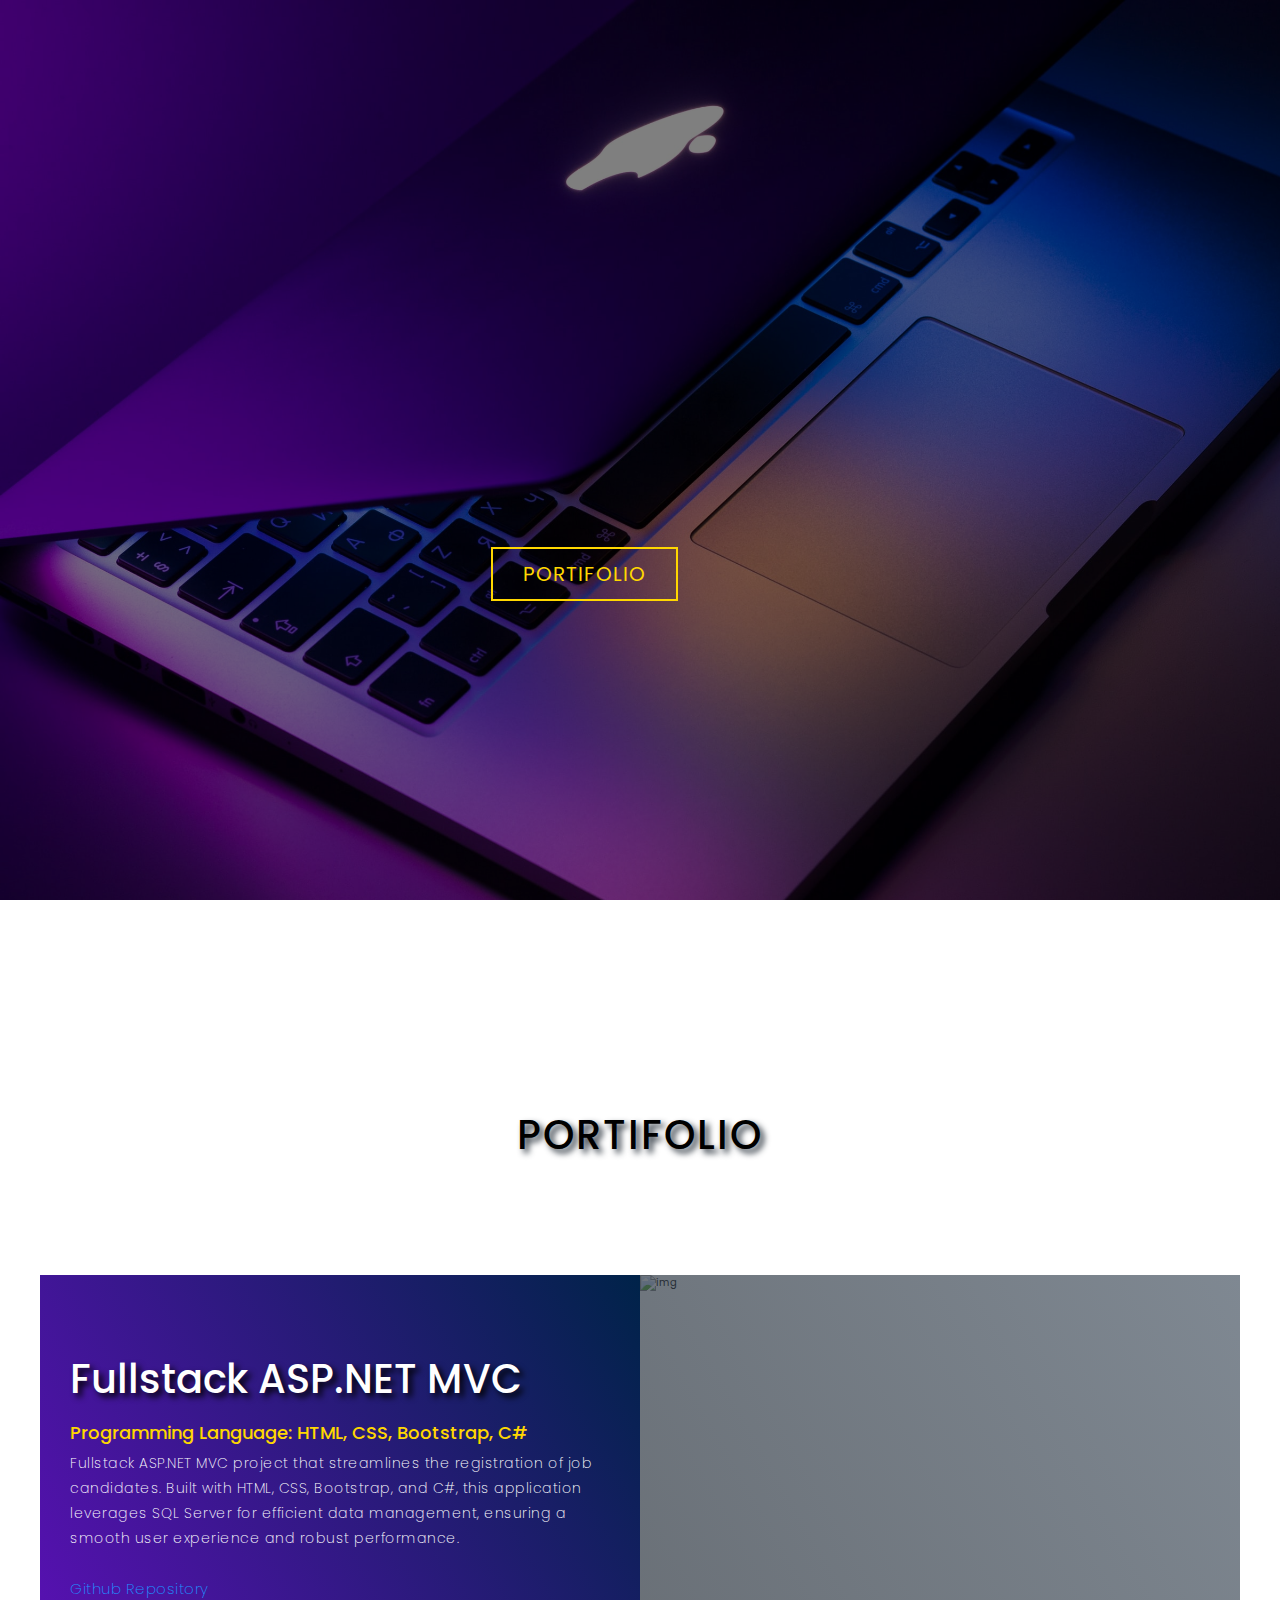
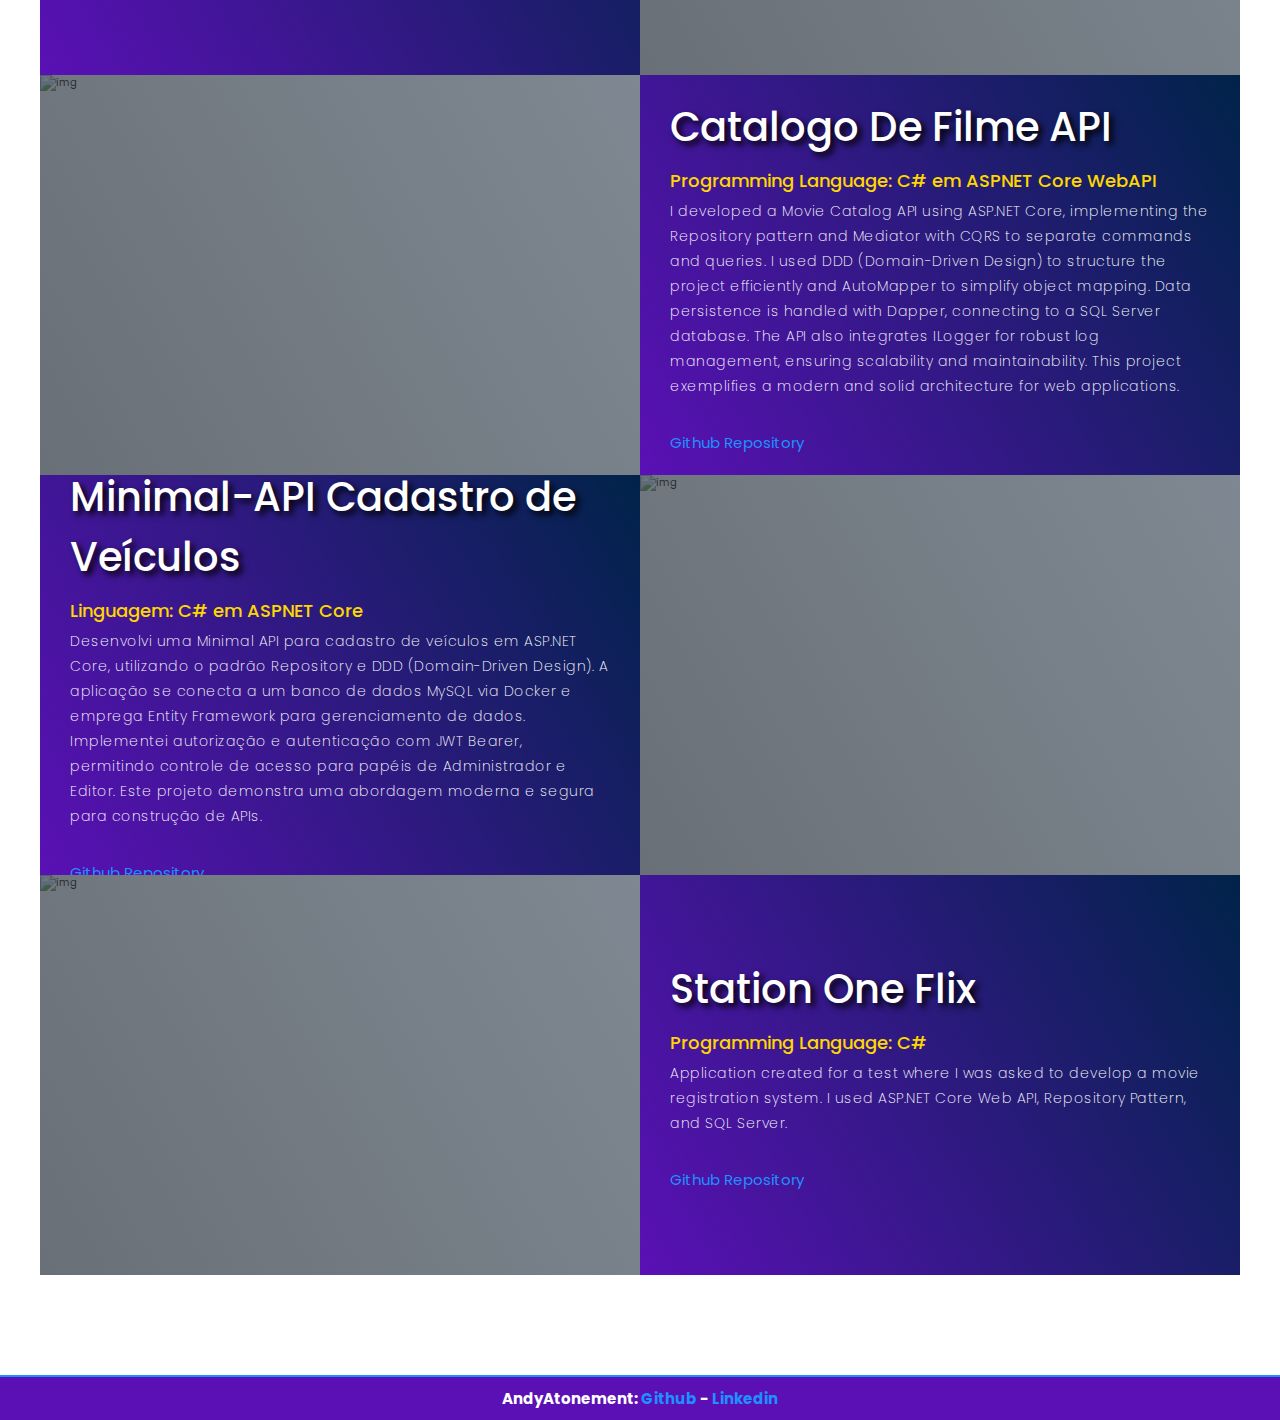
==== index.html @ 2a471467 "Send my portifolio wesite and updating" ====
<!DOCTYPE html>
<html lang="pt-BR">
<head>
    <meta charset="UTF-8">
    <meta name="viewport" content="width=device-width, initial-scale=1.0">
    <title>Meu Portfólio</title>
    <link rel="stylesheet" href="style.css">
    <link rel="alternate">
</head>
<body>
    <h1>Redirecionando...</h1>
    <script>
        document.addEventListener('DOMContentLoaded', () => {
            const userLang = navigator.language || navigator.userLanguage;

            if (userLang.startsWith('en')) {
                window.location.href = 'en/index.html'; // URL da versão em inglês
            } else if (userLang.startsWith('pt')) {
                window.location.href = 'pt/index.html'; // URL da versão em português
            } else {
                window.location.href = 'en/index.html'; // URL padrão (ex: inglês)
            }
        });
    </script>
</body>
</html>
---- style.css ----
@import url('https://fonts.googleapis.com/css2?family=Poppins:ital,wght@0,400;0,700;1,200;1,500&display=swap');

*{
    padding: 0;
    margin: 0;
    box-sizing: border-box;
}

html{
    font-size: 10px;
    font-family: 'Poppins', 'Times New Roman', Times, serif ;
    scroll-behavior: smooth;
}

a{
    text-decoration: none;
}
img{
    height: 100%;
    width: 100%;
    object-fit: cover;
}
p {
    font-size: 1.4rem;
    margin-top: 5px;
    line-height: 2.5rem;
    font-weight: 200;
    letter-spacing: 0.05rem;
}

.container{
    min-height: 100vh;
    width: 100%;
    display: flex;
    align-items: center;
    justify-content: center;
}
.section-title {
    font-size: 4rem;
    font-weight: 500;
    color: black;
    margin-bottom: 10px;
    margin-top: 5px;
    text-transform: uppercase;
    letter-spacing: 0.2rem;
    text-align: center;
    text-shadow: #29323c 0.4rem 0.4rem 0.6rem;
}

/* Seção de apresentação */

#presentation{
    background-image: url(./img/mac2.jpg);
    opacity: 1;
    background-size: cover;
    background-position: top center;
    position: relative;
    z-index: 1;
}
#presentation h1{
    display: block;
    width: fit-content;
    font-size: 5rem;
    position: relative;
    color: transparent;
    animation: text_reveal .5s ease forwards;
    animation-delay: 1.5s;
}
#presentation h1:nth-child(1){
    animation-delay: .8s;
}
#presentation h1:nth-child(2){
    animation-delay: 1.8s;
}
#presentation h1:nth-child(3){
    animation: text_reveal_name .5s ease forwards;
    animation-delay: 2.8s;
}
#presentation .cta{
    display: inline-block;
    padding: 10px 30px;
    color: gold;
    background-color: transparent;
    border: 2px solid gold;
    font-size: 2rem;
    text-transform: uppercase;
    letter-spacing: .1rem;
    margin-top: 20px;
    transition: .5s ease;
    transition-property: background-color, color;

}
#presentation .cta:hover{
    color: white;
    font-weight: 500;
    background-color: gold;
}
#presentation h1 span{
    position: absolute;
    top: 0;
    left:0;
    height: 100%;
    width: 0%;
    animation: text_reveal_box 1s ease;
    animation-delay: .5s;
    background-color: gold;
}
#presentation h1:nth-child(1) span{
    animation-delay: .5s;
}
#presentation h1:nth-child(2) span{
    animation-delay: 1.5s;
}
#presentation h1:nth-child(3) span{
    animation-delay: 2.5s;
}
#presentation::after{
    content: '';
    position: absolute;
    left:0;
    top: 0;
    height:100%;
    width: 100%;
    background-color:black;
    opacity: 0.5;
    z-index: -1;
}

/* Seção de Portifólio */

#portfolio .portfolio{
    flex-direction: column;
    max-width: 1200px;
    margin: 0 auto;
    padding: 100px 0;
}

#portfolio .portfolio-header h1{
    margin-bottom: 50px;
}
#portfolio .all-projects {
    display: flex;
    align-items: center;
    justify-content: center;
    flex-direction: column;
}
#portfolio .project-item{
    display:flex;
    align-items: center;
    justify-content: center;
    flex-direction: column;
    width: 80%;
    margin: 20px auto;
    overflow: hidden;
    border-radius: 10px;
}

#portfolio .project-info {
    padding: 30px;
    flex-basis: 50%;
    height: 100%;
    display: flex;
    align-items: flex-start;
    justify-content: center;
    flex-direction: column;
    background-image: linear-gradient(60deg, #5a10b5 0%, #002349 100%);
    color: white;
    
}

#portfolio .project-info h1{
    font-size: 4rem;
    font-weight: 500;
    text-shadow: black 0.4rem 0.4rem 0.6rem;
}

#portfolio .project-info h2{
    font-size: 1.8rem;
    font-weight: 500;
    margin-top: 10px;
    color: gold;
}

#portfolio .project-img {
    flex-basis: 50%;
    height: 300px;
    overflow: hidden;
    position: relative;
}

#portfolio .project-img:after {
    content: '';
    position: absolute;
    left: 0;
    top:0;
    height: 100%;
    width: 100%;
    background-image: linear-gradient(60deg, #29323c 0%, #485563 100%);
    opacity: 0.7;
}
#portfolio .project-img img{
    transition: 0.5s ease transform;
}
#portfolio .project-item:hover .project-img img{
    transform: scale(1.1);
}

/* Keyframes */

@keyframes text_reveal{
    100%{
        color: white;
    }
}
@keyframes text_reveal_name{
    100%{
        color: gold;
        font-weight: 500px;
    }
}

@keyframes text_reveal_box{
    50%{
        width:100%;
        left:0;
    }
    100%{
        width: 0;
        left:100%
    }
}

/* Media Query */
@media only screen and (min-width: 768px) {
    #portfolio .project-item {
        flex-direction: row;
        height: 400px;
        margin: 0;
        width: 100%;
        border-radius: 0;
    }
    #portfolio .all-projects .project-info{
        height: 100%
    }
    #portfolio .all-projects .project-img{
        height: 100%
    }
    #portfolio .project-item:nth-child(even) {
        flex-direction: row-reverse;
    }
}

.link-github {
    color: dodgerblue;
    text-decoration: none;
    font-size: 1.5rem;
    transition: all 0.5s ease;
}

.link-github:hover {
    
    transition: .7s ease;
    color: gold;
    font-size: 1.7rem;
    text-shadow: black 0.4rem 0.4rem 0.7rem;
}

.link-github:hover a {
    transition: 0.5s ease transform;
}

#futao {
    padding: 10px;
    color: white;
    background-color: #5a10b5;
    font-size: 15px;
    font-weight: normal;
    text-align: center;
    border-top: 2px solid dodgerblue;
}

.who {
    color: dodgerblue;
    text-align: center;
    font-size: 1.5rem;
    margin-bottom: 5px;
    transition: 0.7s ease;
    font-family: 'Poppins', 'Times New Roman', Times, serif ;
}

.who:hover {
    color: gold;
    font-size: 1.7rem;
    text-shadow: #29323c 0.4rem 0.4rem 0.6rem;
    transition: 0.7s ease;
}
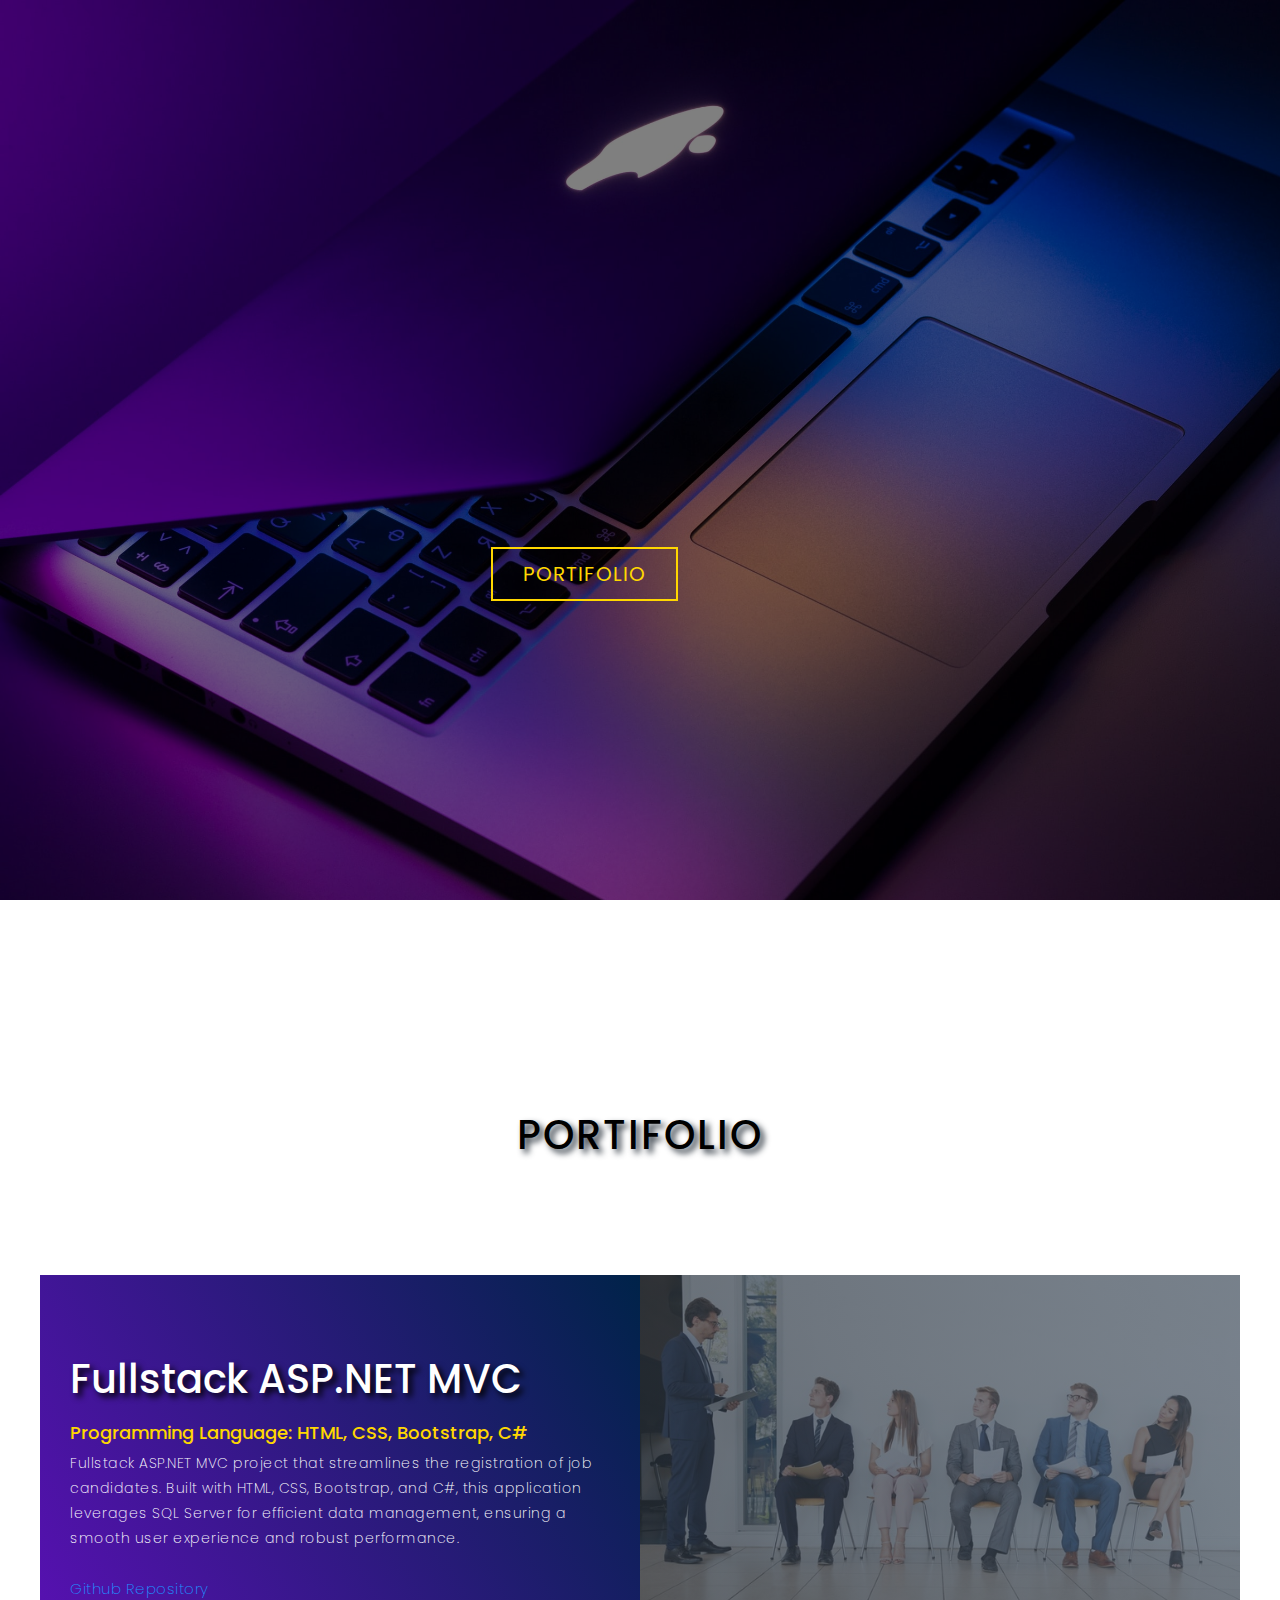
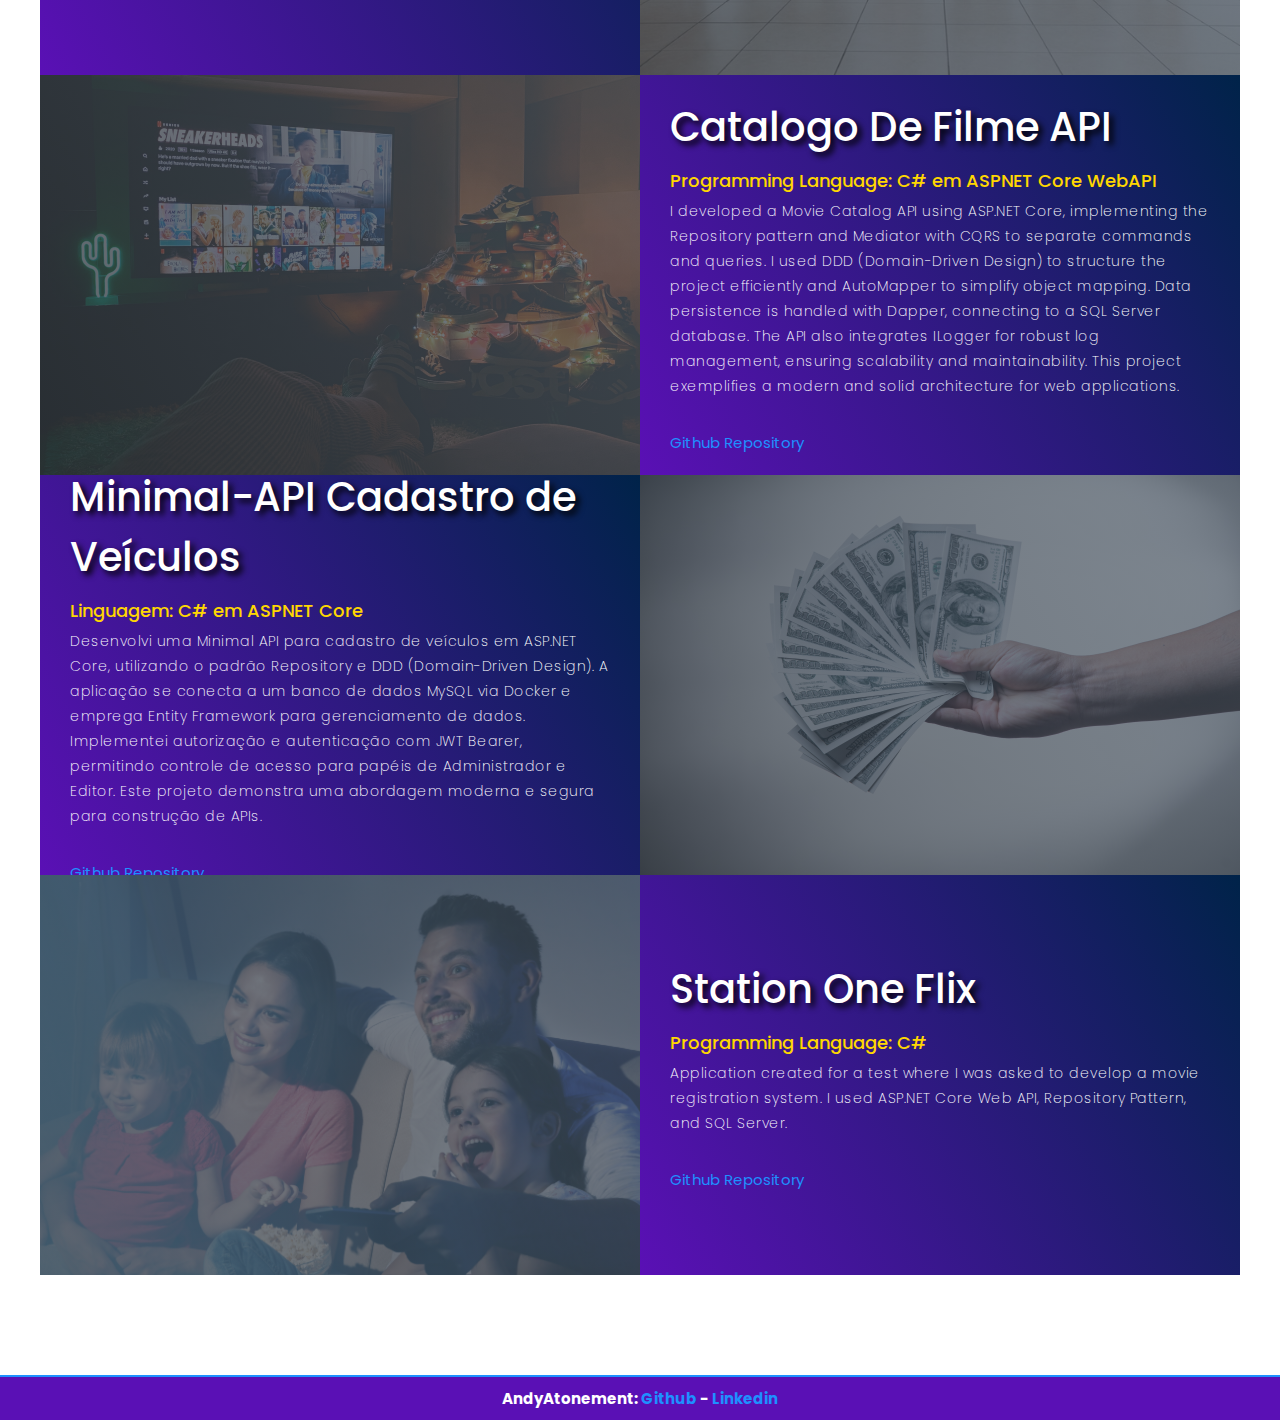
==== commit 0ab40706: "Update index.html" ====
--- a/index.html
+++ b/index.html
@@ -5,7 +5,6 @@
     <meta name="viewport" content="width=device-width, initial-scale=1.0">
     <title>Meu Portfólio</title>
     <link rel="stylesheet" href="style.css">
-    <link rel="alternate">
 </head>
 <body>
     <h1>Redirecionando...</h1>
--- a/style.css
+++ b/style.css
@@ -1,297 +1,297 @@
-@import url('https://fonts.googleapis.com/css2?family=Poppins:ital,wght@0,400;0,700;1,200;1,500&display=swap');
-
-*{
-    padding: 0;
-    margin: 0;
-    box-sizing: border-box;
-}
-
-html{
-    font-size: 10px;
-    font-family: 'Poppins', 'Times New Roman', Times, serif ;
-    scroll-behavior: smooth;
-}
-
-a{
-    text-decoration: none;
-}
-img{
-    height: 100%;
-    width: 100%;
-    object-fit: cover;
-}
-p {
-    font-size: 1.4rem;
-    margin-top: 5px;
-    line-height: 2.5rem;
-    font-weight: 200;
-    letter-spacing: 0.05rem;
-}
-
-.container{
-    min-height: 100vh;
-    width: 100%;
-    display: flex;
-    align-items: center;
-    justify-content: center;
-}
-.section-title {
-    font-size: 4rem;
-    font-weight: 500;
-    color: black;
-    margin-bottom: 10px;
-    margin-top: 5px;
-    text-transform: uppercase;
-    letter-spacing: 0.2rem;
-    text-align: center;
-    text-shadow: #29323c 0.4rem 0.4rem 0.6rem;
-}
-
-/* Seção de apresentação */
-
-#presentation{
-    background-image: url(./img/mac2.jpg);
-    opacity: 1;
-    background-size: cover;
-    background-position: top center;
-    position: relative;
-    z-index: 1;
-}
-#presentation h1{
-    display: block;
-    width: fit-content;
-    font-size: 5rem;
-    position: relative;
-    color: transparent;
-    animation: text_reveal .5s ease forwards;
-    animation-delay: 1.5s;
-}
-#presentation h1:nth-child(1){
-    animation-delay: .8s;
-}
-#presentation h1:nth-child(2){
-    animation-delay: 1.8s;
-}
-#presentation h1:nth-child(3){
-    animation: text_reveal_name .5s ease forwards;
-    animation-delay: 2.8s;
-}
-#presentation .cta{
-    display: inline-block;
-    padding: 10px 30px;
-    color: gold;
-    background-color: transparent;
-    border: 2px solid gold;
-    font-size: 2rem;
-    text-transform: uppercase;
-    letter-spacing: .1rem;
-    margin-top: 20px;
-    transition: .5s ease;
-    transition-property: background-color, color;
-
-}
-#presentation .cta:hover{
-    color: white;
-    font-weight: 500;
-    background-color: gold;
-}
-#presentation h1 span{
-    position: absolute;
-    top: 0;
-    left:0;
-    height: 100%;
-    width: 0%;
-    animation: text_reveal_box 1s ease;
-    animation-delay: .5s;
-    background-color: gold;
-}
-#presentation h1:nth-child(1) span{
-    animation-delay: .5s;
-}
-#presentation h1:nth-child(2) span{
-    animation-delay: 1.5s;
-}
-#presentation h1:nth-child(3) span{
-    animation-delay: 2.5s;
-}
-#presentation::after{
-    content: '';
-    position: absolute;
-    left:0;
-    top: 0;
-    height:100%;
-    width: 100%;
-    background-color:black;
-    opacity: 0.5;
-    z-index: -1;
-}
-
-/* Seção de Portifólio */
-
-#portfolio .portfolio{
-    flex-direction: column;
-    max-width: 1200px;
-    margin: 0 auto;
-    padding: 100px 0;
-}
-
-#portfolio .portfolio-header h1{
-    margin-bottom: 50px;
-}
-#portfolio .all-projects {
-    display: flex;
-    align-items: center;
-    justify-content: center;
-    flex-direction: column;
-}
-#portfolio .project-item{
-    display:flex;
-    align-items: center;
-    justify-content: center;
-    flex-direction: column;
-    width: 80%;
-    margin: 20px auto;
-    overflow: hidden;
-    border-radius: 10px;
-}
-
-#portfolio .project-info {
-    padding: 30px;
-    flex-basis: 50%;
-    height: 100%;
-    display: flex;
-    align-items: flex-start;
-    justify-content: center;
-    flex-direction: column;
-    background-image: linear-gradient(60deg, #5a10b5 0%, #002349 100%);
-    color: white;
-    
-}
-
-#portfolio .project-info h1{
-    font-size: 4rem;
-    font-weight: 500;
-    text-shadow: black 0.4rem 0.4rem 0.6rem;
-}
-
-#portfolio .project-info h2{
-    font-size: 1.8rem;
-    font-weight: 500;
-    margin-top: 10px;
-    color: gold;
-}
-
-#portfolio .project-img {
-    flex-basis: 50%;
-    height: 300px;
-    overflow: hidden;
-    position: relative;
-}
-
-#portfolio .project-img:after {
-    content: '';
-    position: absolute;
-    left: 0;
-    top:0;
-    height: 100%;
-    width: 100%;
-    background-image: linear-gradient(60deg, #29323c 0%, #485563 100%);
-    opacity: 0.7;
-}
-#portfolio .project-img img{
-    transition: 0.5s ease transform;
-}
-#portfolio .project-item:hover .project-img img{
-    transform: scale(1.1);
-}
-
-/* Keyframes */
-
-@keyframes text_reveal{
-    100%{
-        color: white;
-    }
-}
-@keyframes text_reveal_name{
-    100%{
-        color: gold;
-        font-weight: 500px;
-    }
-}
-
-@keyframes text_reveal_box{
-    50%{
-        width:100%;
-        left:0;
-    }
-    100%{
-        width: 0;
-        left:100%
-    }
-}
-
-/* Media Query */
-@media only screen and (min-width: 768px) {
-    #portfolio .project-item {
-        flex-direction: row;
-        height: 400px;
-        margin: 0;
-        width: 100%;
-        border-radius: 0;
-    }
-    #portfolio .all-projects .project-info{
-        height: 100%
-    }
-    #portfolio .all-projects .project-img{
-        height: 100%
-    }
-    #portfolio .project-item:nth-child(even) {
-        flex-direction: row-reverse;
-    }
-}
-
-.link-github {
-    color: dodgerblue;
-    text-decoration: none;
-    font-size: 1.5rem;
-    transition: all 0.5s ease;
-}
-
-.link-github:hover {
-    
-    transition: .7s ease;
-    color: gold;
-    font-size: 1.7rem;
-    text-shadow: black 0.4rem 0.4rem 0.7rem;
-}
-
-.link-github:hover a {
-    transition: 0.5s ease transform;
-}
-
-#futao {
-    padding: 10px;
-    color: white;
-    background-color: #5a10b5;
-    font-size: 15px;
-    font-weight: normal;
-    text-align: center;
-    border-top: 2px solid dodgerblue;
-}
-
-.who {
-    color: dodgerblue;
-    text-align: center;
-    font-size: 1.5rem;
-    margin-bottom: 5px;
-    transition: 0.7s ease;
-    font-family: 'Poppins', 'Times New Roman', Times, serif ;
-}
-
-.who:hover {
-    color: gold;
-    font-size: 1.7rem;
-    text-shadow: #29323c 0.4rem 0.4rem 0.6rem;
-    transition: 0.7s ease;
-}
-
+@import url('https://fonts.googleapis.com/css2?family=Poppins:ital,wght@0,400;0,700;1,200;1,500&display=swap');
+
+*{
+    padding: 0;
+    margin: 0;
+    box-sizing: border-box;
+}
+
+html{
+    font-size: 10px;
+    font-family: 'Poppins', 'Times New Roman', Times, serif ;
+    scroll-behavior: smooth;
+}
+
+a{
+    text-decoration: none;
+}
+img{
+    height: 100%;
+    width: 100%;
+    object-fit: cover;
+}
+p {
+    font-size: 1.4rem;
+    margin-top: 5px;
+    line-height: 2.5rem;
+    font-weight: 200;
+    letter-spacing: 0.05rem;
+}
+
+.container{
+    min-height: 100vh;
+    width: 100%;
+    display: flex;
+    align-items: center;
+    justify-content: center;
+}
+.section-title {
+    font-size: 4rem;
+    font-weight: 500;
+    color: black;
+    margin-bottom: 10px;
+    margin-top: 5px;
+    text-transform: uppercase;
+    letter-spacing: 0.2rem;
+    text-align: center;
+    text-shadow: #29323c 0.4rem 0.4rem 0.6rem;
+}
+
+/* Seção de apresentação */
+
+#presentation{
+    background-image: url(/img/mac2.jpg);
+    opacity: 1;
+    background-size: cover;
+    background-position: top center;
+    position: relative;
+    z-index: 1;
+}
+#presentation h1{
+    display: block;
+    width: fit-content;
+    font-size: 5rem;
+    position: relative;
+    color: transparent;
+    animation: text_reveal .5s ease forwards;
+    animation-delay: 1.5s;
+}
+#presentation h1:nth-child(1){
+    animation-delay: .8s;
+}
+#presentation h1:nth-child(2){
+    animation-delay: 1.8s;
+}
+#presentation h1:nth-child(3){
+    animation: text_reveal_name .5s ease forwards;
+    animation-delay: 2.8s;
+}
+#presentation .cta{
+    display: inline-block;
+    padding: 10px 30px;
+    color: gold;
+    background-color: transparent;
+    border: 2px solid gold;
+    font-size: 2rem;
+    text-transform: uppercase;
+    letter-spacing: .1rem;
+    margin-top: 20px;
+    transition: .5s ease;
+    transition-property: background-color, color;
+
+}
+#presentation .cta:hover{
+    color: white;
+    font-weight: 500;
+    background-color: gold;
+}
+#presentation h1 span{
+    position: absolute;
+    top: 0;
+    left:0;
+    height: 100%;
+    width: 0%;
+    animation: text_reveal_box 1s ease;
+    animation-delay: .5s;
+    background-color: gold;
+}
+#presentation h1:nth-child(1) span{
+    animation-delay: .5s;
+}
+#presentation h1:nth-child(2) span{
+    animation-delay: 1.5s;
+}
+#presentation h1:nth-child(3) span{
+    animation-delay: 2.5s;
+}
+#presentation::after{
+    content: '';
+    position: absolute;
+    left:0;
+    top: 0;
+    height:100%;
+    width: 100%;
+    background-color:black;
+    opacity: 0.5;
+    z-index: -1;
+}
+
+/* Seção de Portifólio */
+
+#portfolio .portfolio{
+    flex-direction: column;
+    max-width: 1200px;
+    margin: 0 auto;
+    padding: 100px 0;
+}
+
+#portfolio .portfolio-header h1{
+    margin-bottom: 50px;
+}
+#portfolio .all-projects {
+    display: flex;
+    align-items: center;
+    justify-content: center;
+    flex-direction: column;
+}
+#portfolio .project-item{
+    display:flex;
+    align-items: center;
+    justify-content: center;
+    flex-direction: column;
+    width: 80%;
+    margin: 20px auto;
+    overflow: hidden;
+    border-radius: 10px;
+}
+
+#portfolio .project-info {
+    padding: 30px;
+    flex-basis: 50%;
+    height: 100%;
+    display: flex;
+    align-items: flex-start;
+    justify-content: center;
+    flex-direction: column;
+    background-image: linear-gradient(60deg, #5a10b5 0%, #002349 100%);
+    color: white;
+    
+}
+
+#portfolio .project-info h1{
+    font-size: 4rem;
+    font-weight: 500;
+    text-shadow: black 0.4rem 0.4rem 0.6rem;
+}
+
+#portfolio .project-info h2{
+    font-size: 1.8rem;
+    font-weight: 500;
+    margin-top: 10px;
+    color: gold;
+}
+
+#portfolio .project-img {
+    flex-basis: 50%;
+    height: 300px;
+    overflow: hidden;
+    position: relative;
+}
+
+#portfolio .project-img:after {
+    content: '';
+    position: absolute;
+    left: 0;
+    top:0;
+    height: 100%;
+    width: 100%;
+    background-image: linear-gradient(60deg, #29323c 0%, #485563 100%);
+    opacity: 0.7;
+}
+#portfolio .project-img img{
+    transition: 0.5s ease transform;
+}
+#portfolio .project-item:hover .project-img img{
+    transform: scale(1.1);
+}
+
+/* Keyframes */
+
+@keyframes text_reveal{
+    100%{
+        color: white;
+    }
+}
+@keyframes text_reveal_name{
+    100%{
+        color: gold;
+        font-weight: 500px;
+    }
+}
+
+@keyframes text_reveal_box{
+    50%{
+        width:100%;
+        left:0;
+    }
+    100%{
+        width: 0;
+        left:100%
+    }
+}
+
+/* Media Query */
+@media only screen and (min-width: 768px) {
+    #portfolio .project-item {
+        flex-direction: row;
+        height: 400px;
+        margin: 0;
+        width: 100%;
+        border-radius: 0;
+    }
+    #portfolio .all-projects .project-info{
+        height: 100%
+    }
+    #portfolio .all-projects .project-img{
+        height: 100%
+    }
+    #portfolio .project-item:nth-child(even) {
+        flex-direction: row-reverse;
+    }
+}
+
+.link-github {
+    color: dodgerblue;
+    text-decoration: none;
+    font-size: 1.5rem;
+    transition: all 0.5s ease;
+}
+
+.link-github:hover {
+    
+    transition: .7s ease;
+    color: gold;
+    font-size: 1.7rem;
+    text-shadow: black 0.4rem 0.4rem 0.7rem;
+}
+
+.link-github:hover a {
+    transition: 0.5s ease transform;
+}
+
+#futao {
+    padding: 10px;
+    color: white;
+    background-color: #5a10b5;
+    font-size: 15px;
+    font-weight: normal;
+    text-align: center;
+    border-top: 2px solid dodgerblue;
+}
+
+.who {
+    color: dodgerblue;
+    text-align: center;
+    font-size: 1.5rem;
+    margin-bottom: 5px;
+    transition: 0.7s ease;
+    font-family: 'Poppins', 'Times New Roman', Times, serif ;
+}
+
+.who:hover {
+    color: gold;
+    font-size: 1.7rem;
+    text-shadow: #29323c 0.4rem 0.4rem 0.6rem;
+    transition: 0.7s ease;
+}
+
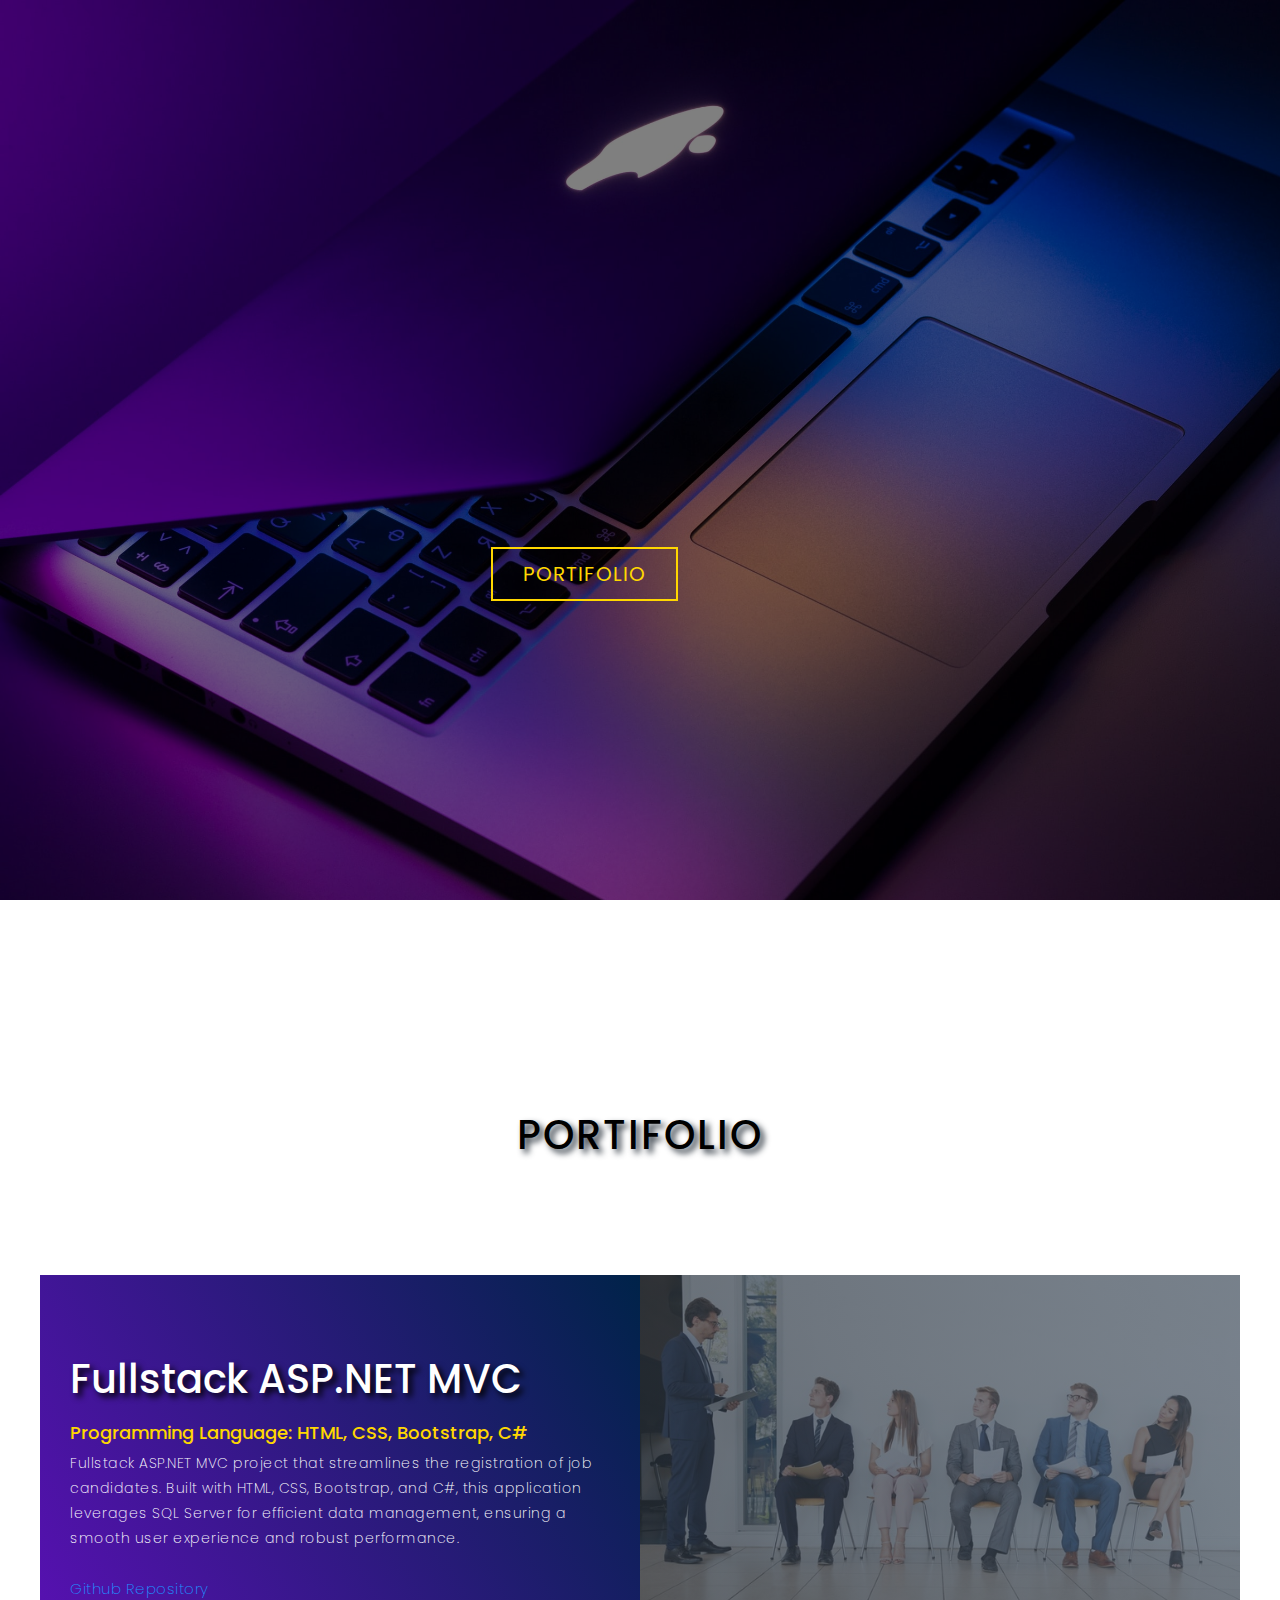
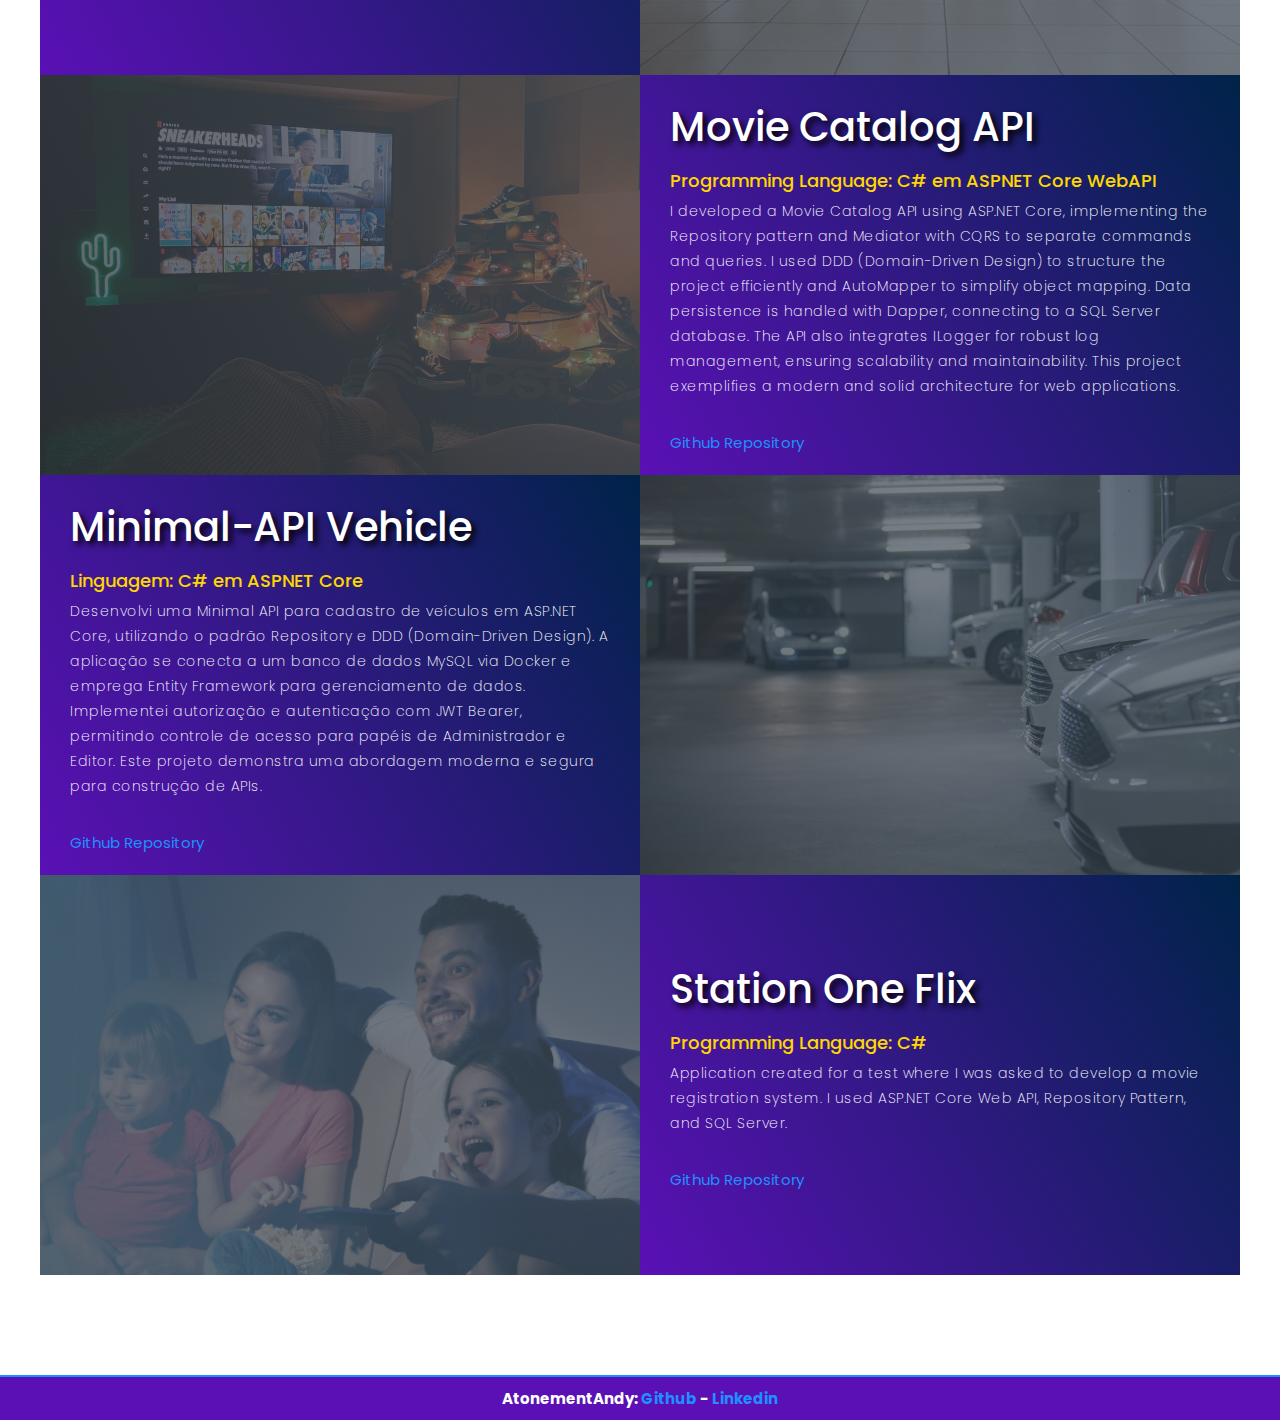
==== commit 5fc5ce37: "Update index.html" ====
--- a/index.html
+++ b/index.html
@@ -7,7 +7,6 @@
     <link rel="stylesheet" href="style.css">
 </head>
 <body>
-    <h1>Redirecionando...</h1>
     <script>
         document.addEventListener('DOMContentLoaded', () => {
             const userLang = navigator.language || navigator.userLanguage;
--- a/style.css
+++ b/style.css
@@ -50,7 +50,7 @@
 /* Seção de apresentação */
 
 #presentation{
-    background-image: url(/img/mac2.jpg);
+    background-image: url(./img/mac2.jpg);
     opacity: 1;
     background-size: cover;
     background-position: top center;
